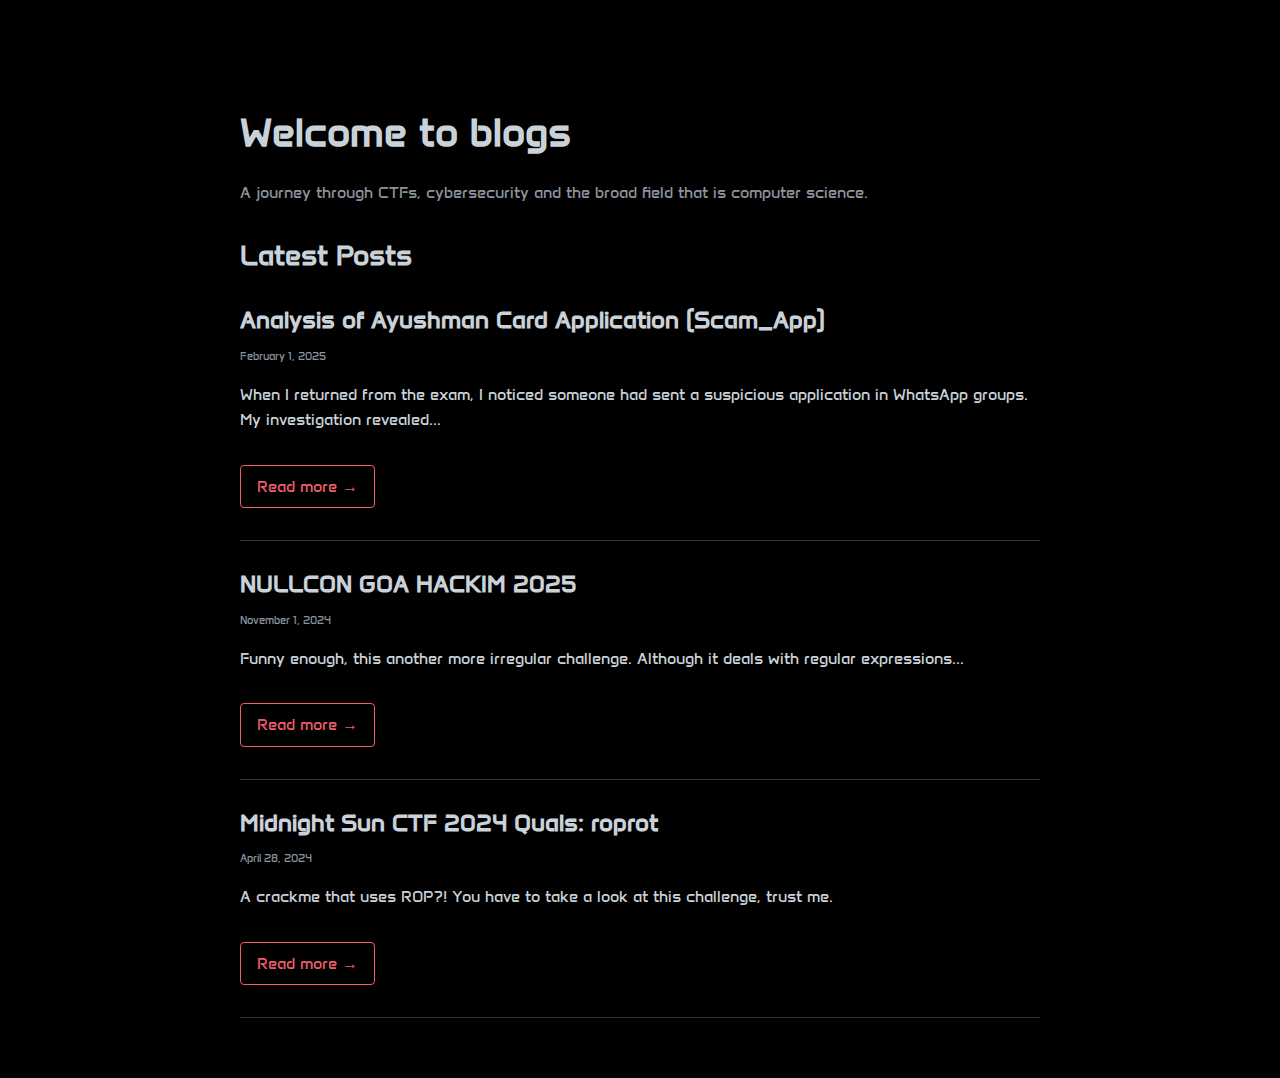
==== index.html @ 47f646de "Rename blogs.html to index.html" ====
<!-- index.html -->
<!DOCTYPE html>
<html lang="en">
<head>
    <meta charset="UTF-8">
    <meta name="viewport" content="width=device-width, initial-scale=1.0">
    <title>blogs</title>
    <link rel="stylesheet" href="style.css">
</head>
<body>
    <header>

        <nav>

        </nav>
    </header>

    <main>
        <section class="hero">
            <h1>Welcome to blogs</h1>
            <p>A journey through CTFs, cybersecurity and the broad field that is computer science.</p>
        </section>

        <section class="latest-posts">
            <h2>Latest Posts</h2>
            
            <article class="post">
                <h3>Analysis of Ayushman Card Application (Scam_App)</h3>
                <time>February 1, 2025</time>
                <p>When I returned from the exam, I noticed someone had sent a suspicious application in WhatsApp groups. My investigation revealed...</p>
                <a href="/Analysis/analysis-ayushman-card-scam-app" class="read-more">Read more →</a>
            </article>

            <article class="post">
                <h3>NULLCON GOA HACKIM 2025</h3>
                <time>November 1, 2024</time>
                <p>Funny enough, this another more irregular challenge. Although it deals with regular expressions...</p>
                <a href="#" class="read-more">Read more →</a>
            </article>

            <article class="post">
                <h3>Midnight Sun CTF 2024 Quals: roprot</h3>
                <time>April 28, 2024</time>
                <p>A crackme that uses ROP?! You have to take a look at this challenge, trust me.</p>
                <a href="#" class="read-more">Read more →</a>
            </article>
        </section>
    </main>
</body>
</html>
---- style.css ----
/* style.css */
@import url('https://fonts.googleapis.com/css2?family=Anta&display=swap');

:root {
    --bg-color: #000000;
    --text-color: #c9d1d9;
    --accent-color: rgb(239, 93, 105);
    --header-bg: #000000bb;
}

body {
    background-color: var(--bg-color);
    color: var(--text-color);
    font-family: 'Anta', serif;
    font-size: medium;
    margin: 1;
    line-height: 1.6;
}

header {
    background-color: var(--header-bg);
    padding: 1rem 2rem;
    display: flex;
    justify-content: space-between;
    align-items: center;
    border-bottom: 1px solid #000000;
}

.logo {
    color: var(--accent-color);
    font-size: 1.5rem;
    font-weight: bold;
}

nav a {
    color: var(--text-color);
    text-decoration: none;
    margin-left: 1.5rem;
    font-size: 1rem;
}

main {
    max-width: 800px;
    margin: 0 auto;
    padding: 2rem;
}

.hero {
    margin-bottom: 1.7rem;
}

.hero h1 {
    font-size: 2.5rem;
    margin-bottom: 0.5rem;
}

.hero p {
    color: #8b949e;
}

.latest-posts h2 {
    font-size: 1.75rem;
    margin-bottom: 1rem;
}

.post {
    margin-bottom: 1.2rem;
    padding-bottom: 2rem;
    border-bottom: 1px solid #30363d;
}

.post h3 {
    font-size: 1.5rem;
    margin-bottom: 0.5rem;
}

.post time {
    color: #8b949e;
    font-size: 0.7rem;
    display: block;
    margin-bottom: 0.5rem;
}

.read-more {
    display: inline-block;
    color: var(--accent-color);
    text-decoration: none;
    padding: 0.5rem 1rem;
    border: 1px solid var(--accent-color);
    border-radius: 4px;
    margin-top: 1rem;
    transition: all 0.1s ease;
}

.read-more:hover {
    background: rgba(255, 255, 255, 0.1);
}

@media (max-width: 768px) {
    main {
        padding: 1rem;
    }
    
    .hero h1 {
        font-size: 2rem;
    }
}
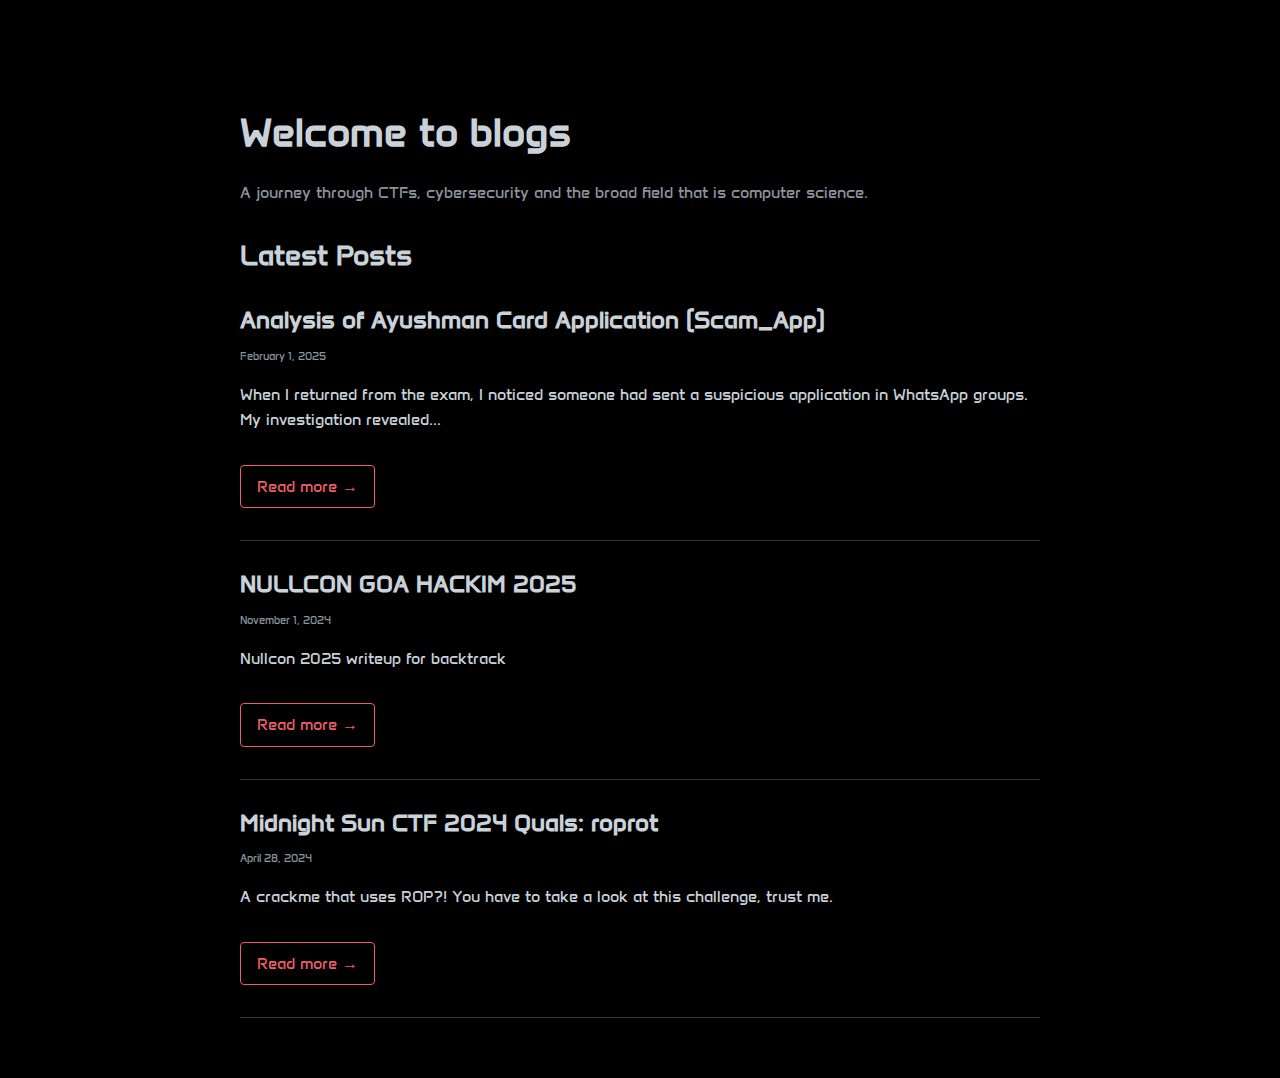
==== commit e2b70352: "correct main html" ====
--- a/index.html
+++ b/index.html
@@ -5,6 +5,7 @@
     <meta charset="UTF-8">
     <meta name="viewport" content="width=device-width, initial-scale=1.0">
     <title>blogs</title>
+    <link rel="shortcut icon" type="image/x-icon" href="icon.png">
     <link rel="stylesheet" href="style.css">
 </head>
 <body>
@@ -34,8 +35,8 @@
             <article class="post">
                 <h3>NULLCON GOA HACKIM 2025</h3>
                 <time>November 1, 2024</time>
-                <p>Funny enough, this another more irregular challenge. Although it deals with regular expressions...</p>
-                <a href="#" class="read-more">Read more →</a>
+                <p>Nullcon 2025 writeup for backtrack</p>
+                <a href="/ctf/nullcon-2025" class="read-more">Read more →</a>
             </article>
 
             <article class="post">
--- a/style.css
+++ b/style.css
@@ -105,3 +105,36 @@
         font-size: 2rem;
     }
 }
+.ascii-container {
+    font-family: 'Lexend Giga', monospace;
+    white-space: pre-wrap;
+    line-height: 1;
+    margin: 1.5px auto;
+    display: inline-block;
+    background-color: rgba(0, 0, 0, 0.8);
+    padding: 25px;
+    border-radius: 5px;
+    font-size: 10px;
+    flex-direction: center;
+    align-items: center;
+    justify-content: center;
+    height: 50%;
+    max-width: 100%;
+   
+}
+#dynamic-path {
+    font-family: 'Lexend Giga', monospace;
+    color: #fff;
+    font-size: 1.5em;
+    margin-top: 20px;
+}
+
+.container {
+    display: flex;
+    justify-content: center;
+    align-items: center;
+    height: 55vh;
+    margin-bottom: 30px;
+    width: 100%;
+    max-width: 1200px;
+}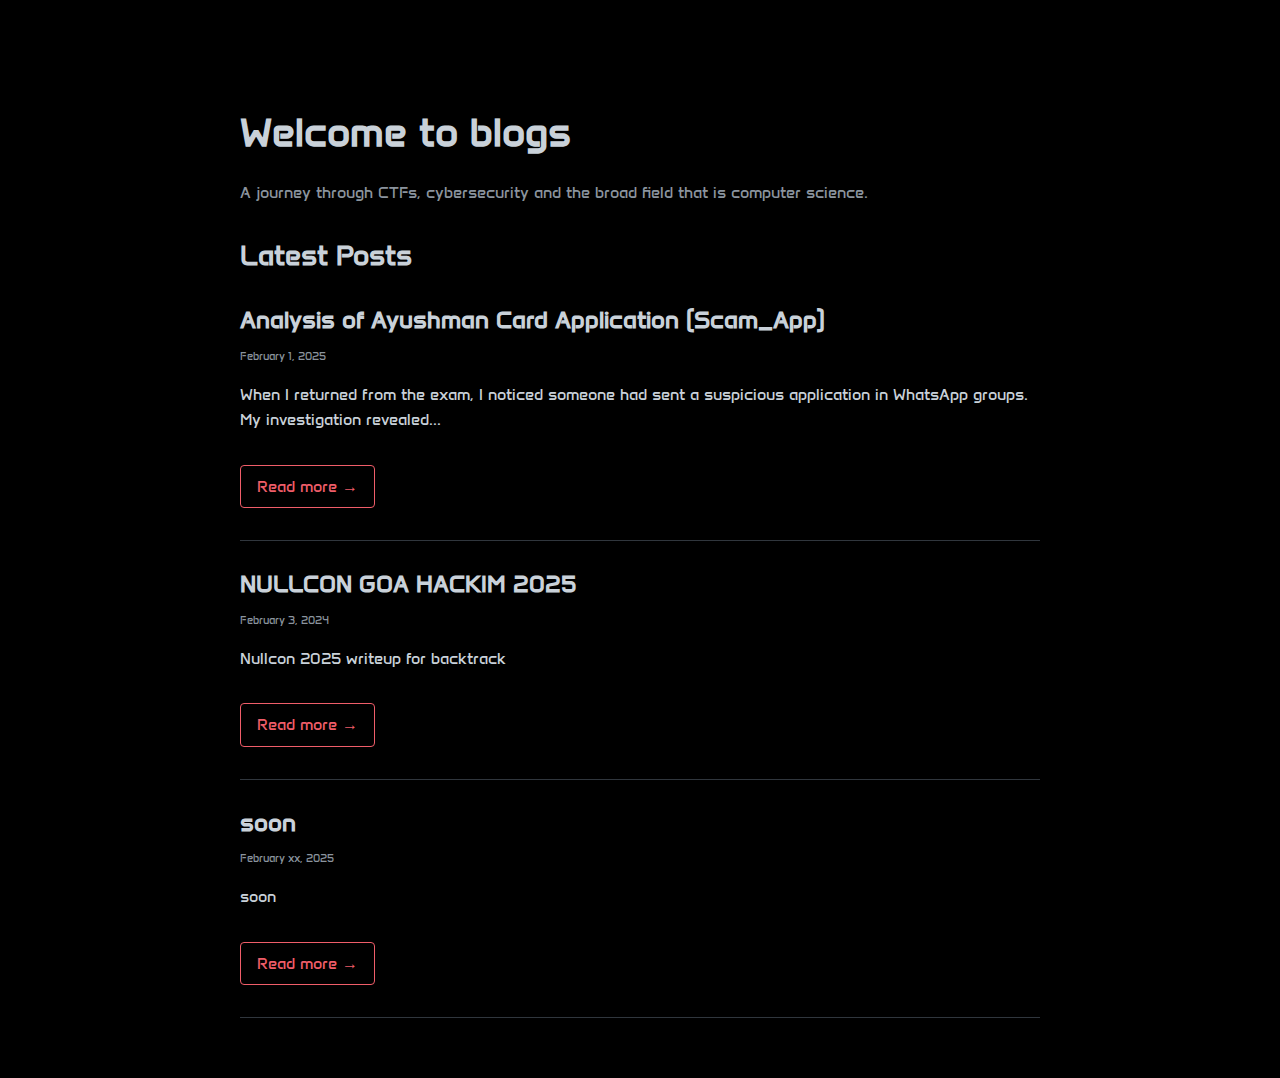
==== commit e484157c: "correct main html" ====
--- a/index.html
+++ b/index.html
@@ -34,15 +34,15 @@
 
             <article class="post">
                 <h3>NULLCON GOA HACKIM 2025</h3>
-                <time>November 1, 2024</time>
+                <time>February 3, 2024</time>
                 <p>Nullcon 2025 writeup for backtrack</p>
                 <a href="/ctf/nullcon-2025" class="read-more">Read more →</a>
             </article>
 
             <article class="post">
-                <h3>Midnight Sun CTF 2024 Quals: roprot</h3>
-                <time>April 28, 2024</time>
-                <p>A crackme that uses ROP?! You have to take a look at this challenge, trust me.</p>
+                <h3>soon</h3>
+                <time>February xx, 2025</time>
+                <p>soon</p>
                 <a href="#" class="read-more">Read more →</a>
             </article>
         </section>
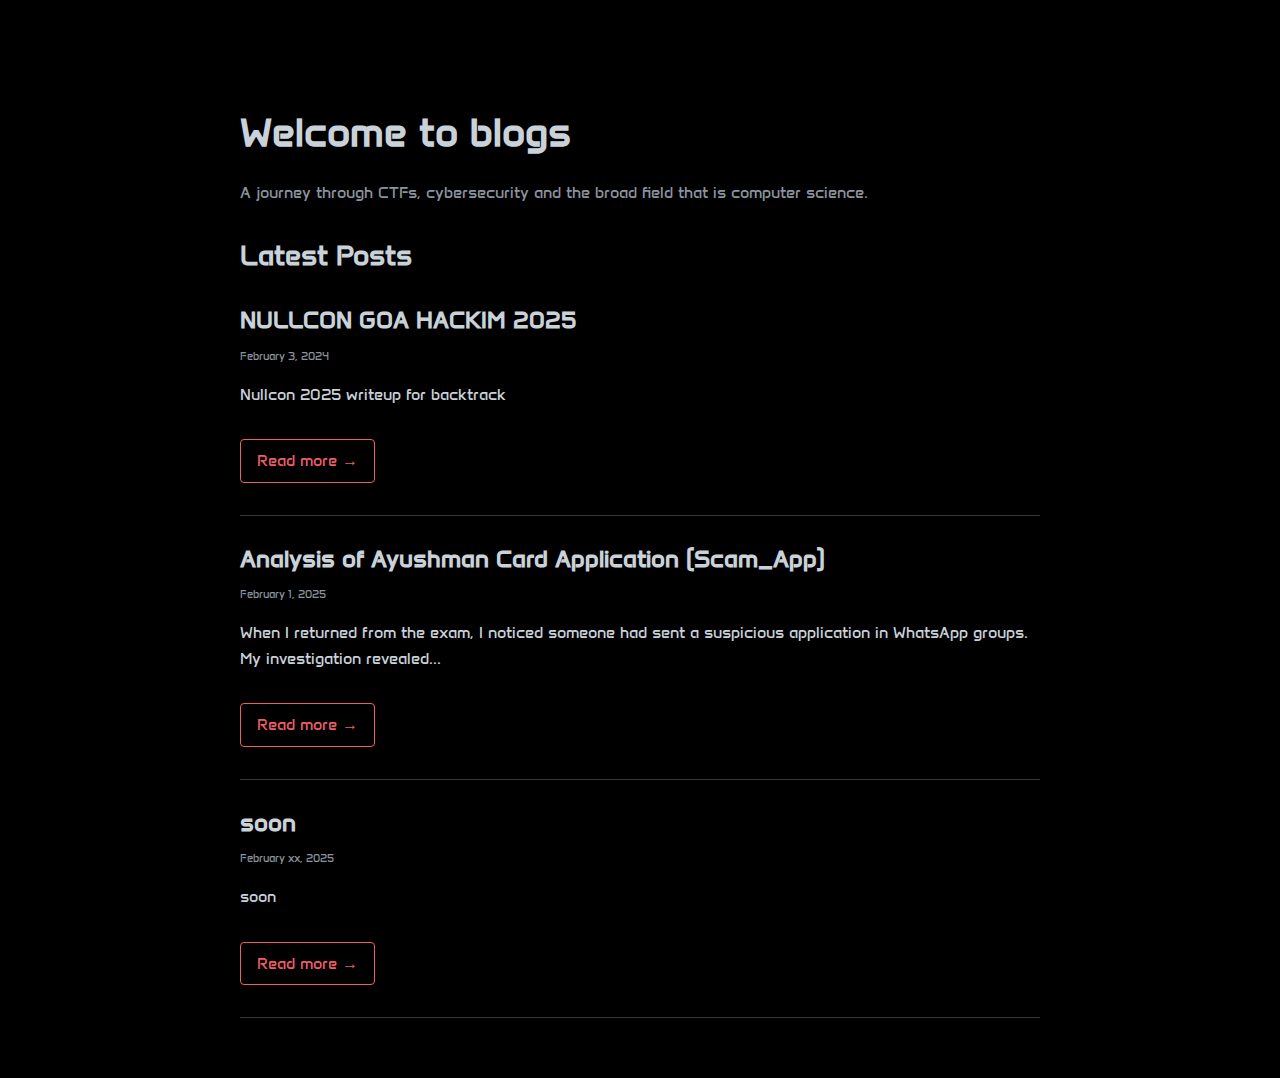
==== commit a3ede263: "correct main html" ====
--- a/index.html
+++ b/index.html
@@ -26,18 +26,19 @@
             <h2>Latest Posts</h2>
             
             <article class="post">
+                <h3>NULLCON GOA HACKIM 2025</h3>
+                <time>February 3, 2024</time>
+                <p>Nullcon 2025 writeup for backtrack</p>
+                <a href="/ctf/nullcon-2025" class="read-more">Read more →</a>
+            </article>
+            
+            <article class="post">
                 <h3>Analysis of Ayushman Card Application (Scam_App)</h3>
                 <time>February 1, 2025</time>
                 <p>When I returned from the exam, I noticed someone had sent a suspicious application in WhatsApp groups. My investigation revealed...</p>
                 <a href="/Analysis/analysis-ayushman-card-scam-app" class="read-more">Read more →</a>
             </article>
 
-            <article class="post">
-                <h3>NULLCON GOA HACKIM 2025</h3>
-                <time>February 3, 2024</time>
-                <p>Nullcon 2025 writeup for backtrack</p>
-                <a href="/ctf/nullcon-2025" class="read-more">Read more →</a>
-            </article>
 
             <article class="post">
                 <h3>soon</h3>
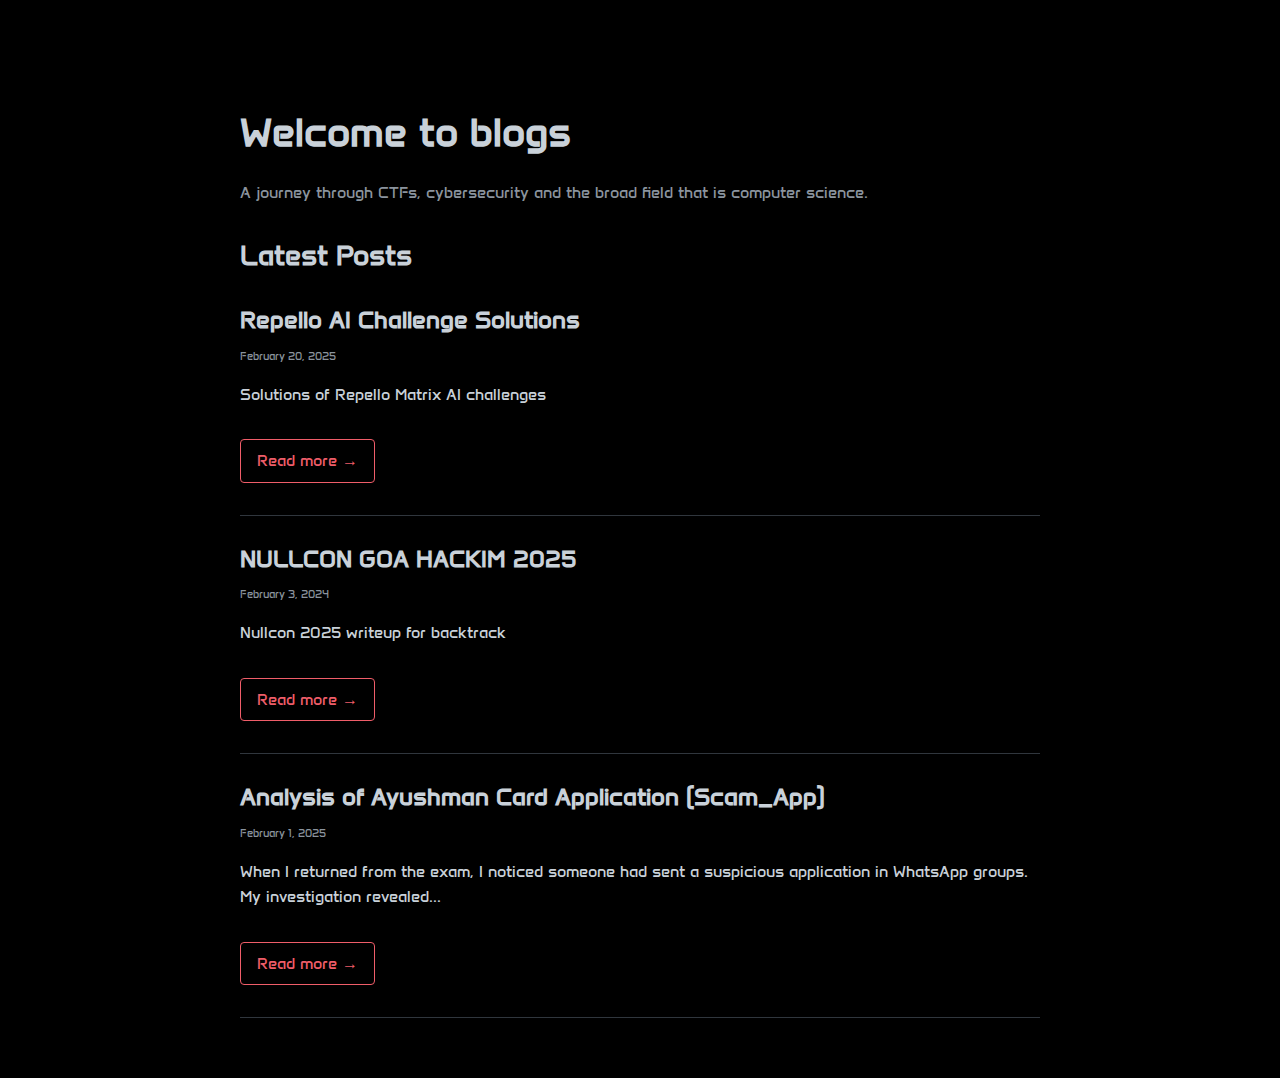
==== commit b4958e1a: "Repello AI Challenges" ====
--- a/index.html
+++ b/index.html
@@ -24,12 +24,19 @@
 
         <section class="latest-posts">
             <h2>Latest Posts</h2>
+
+            <article class="post">
+                <h3>Repello AI Challenge Solutions</h3>
+                <time>February 20, 2025</time>
+                <p>Solutions of Repello Matrix AI challenges</p>
+                <a href="/ctf/repello/repello-ai" class="read-more">Read more →</a>
+            </article>
             
             <article class="post">
                 <h3>NULLCON GOA HACKIM 2025</h3>
                 <time>February 3, 2024</time>
                 <p>Nullcon 2025 writeup for backtrack</p>
-                <a href="/ctf/nullcon-2025" class="read-more">Read more →</a>
+                <a href="/ctf/nullcon/nullcon-2025" class="read-more">Read more →</a>
             </article>
             
             <article class="post">
@@ -40,12 +47,6 @@
             </article>
 
 
-            <article class="post">
-                <h3>soon</h3>
-                <time>February xx, 2025</time>
-                <p>soon</p>
-                <a href="#" class="read-more">Read more →</a>
-            </article>
         </section>
     </main>
 </body>
